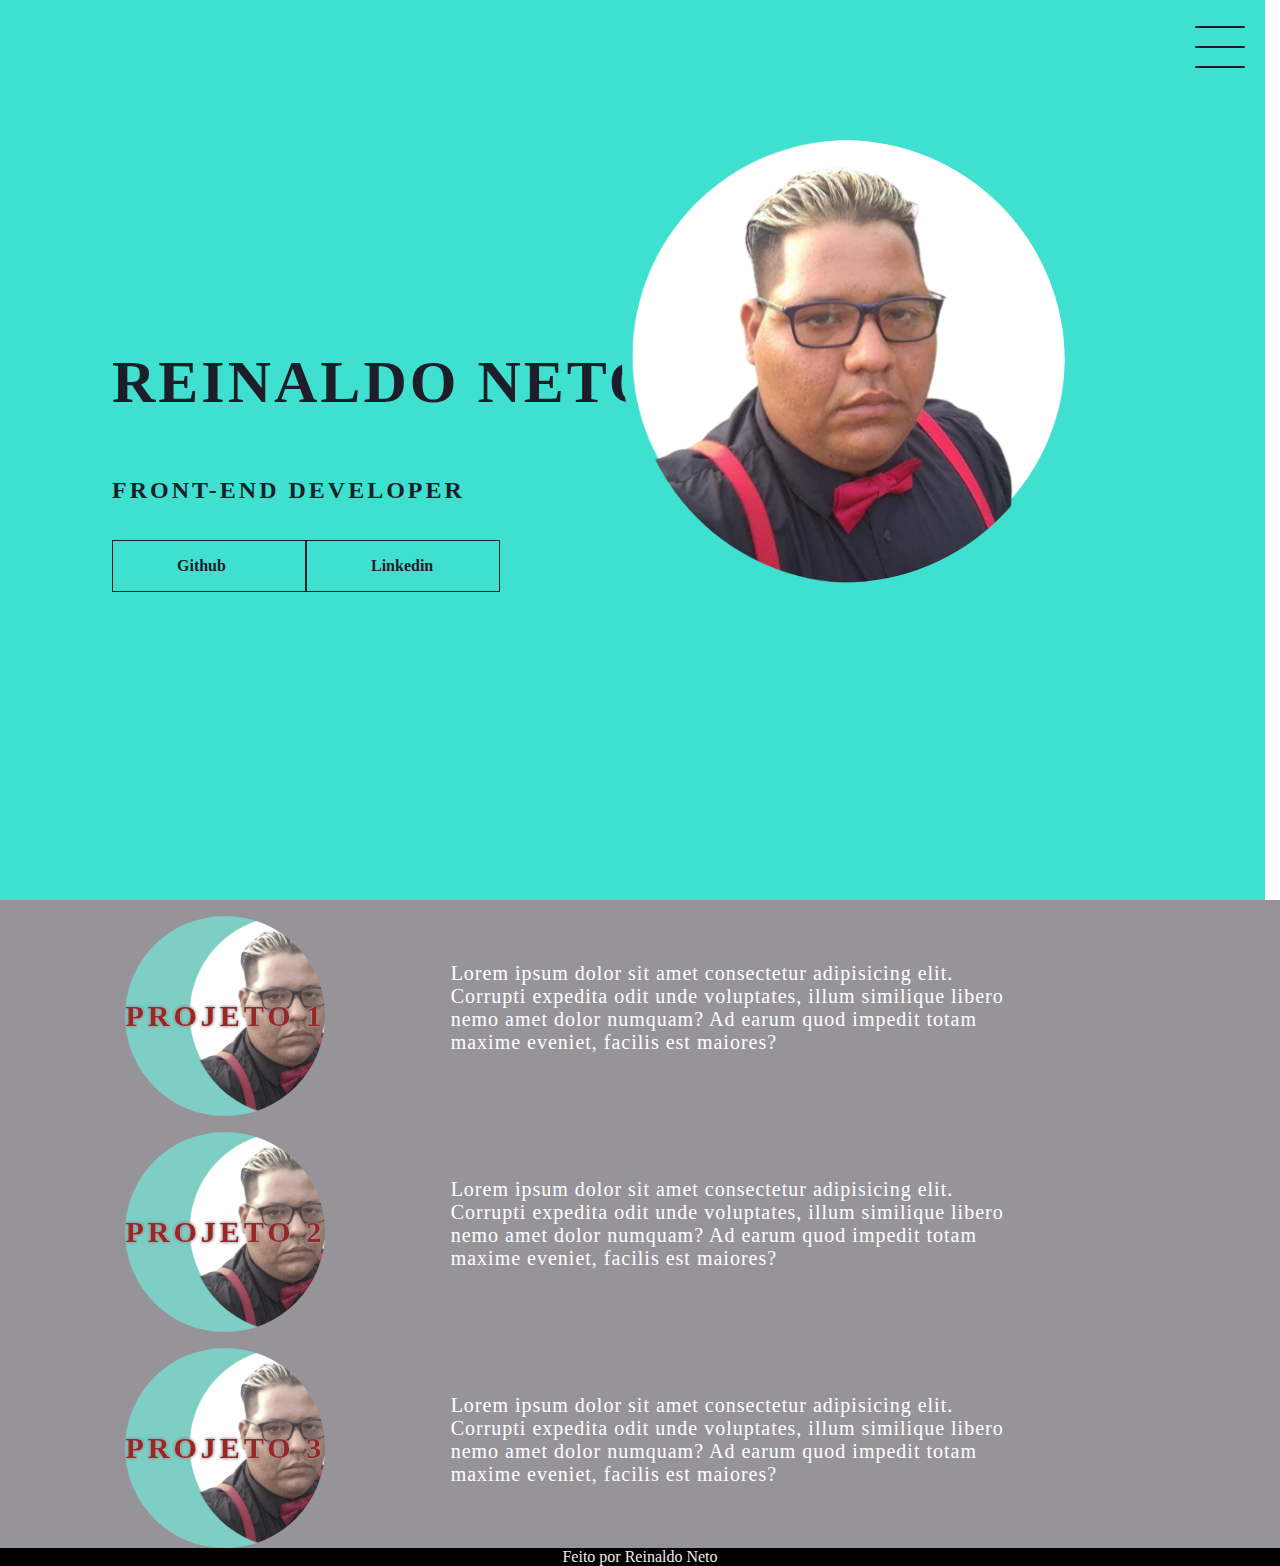
==== index.html @ 5d9109c9 "Add files via upload" ====
<!DOCTYPE html>
<html lang="pt-br">
<head>
    <meta charset="UTF-8">
    <meta http-equiv="X-UA-Compatible" content="IE=edge">
    <meta name="viewport" content="width=device-width, initial-scale=1.0">
    <link rel="stylesheet" href="style.css">
    <title>Portifólio</title>
</head>
<body>
    <header class="header-container">
        <div >
            <img src="img/neto.png.png">
        </div>
        <div class="header">
        <div class="checkbox-container">
            <div class="checkbox-wrapper">
                <input type="checkbox" id="toggle">
                <label class="checkbox" for="toggle">
                    <div class="trace"></div><!--div*numero de repetições-->
                    <div class="trace"></div>
                    <div class="trace"></div>
                </label>    
                <div class="menu"></div><!---div.a classe-->
                <nav class="menu-items">
                    <ul>
                        <li><a href="">Home</a>
                        </li>

                        <li><a href="">Sobre</a>
                        </li> 

                        <li><a href="">Projetos</a>
                         </li>
                    </ul>
                </nav>
                </div>
            </div>
        </div>
        
        <h1>Reinaldo Neto</h1>
        <h2>Front-end developer</h2>
        <div class="social-media">
            <a href="#"><strong>Github</strong></a>
            <a href="#"><strong>Linkedin</strong></a>
        </div>
    </header>

    <main class="container">
        
        <div class="card-container">
            
            <div class="card">
                <div class="card-wrapper">
                    <h2>Projeto 1</h2>
                    <p>vem ver!</p>
                </div>
            </div>
            <div class="card-text">
                Lorem ipsum dolor sit amet consectetur adipisicing elit. Corrupti expedita odit unde voluptates, illum similique libero nemo amet dolor numquam? Ad earum quod impedit totam maxime eveniet, facilis est maiores?
            </div>
            
        </div><main class="container">
            <div class="card-container">
                <div class="card">
                    <div class="card-wrapper">
                        <h2>Projeto 2</h2>
                        <p>vem ver!</p>
                    </div>
                </div>
                <div class="card-text">
                    Lorem ipsum dolor sit amet consectetur adipisicing elit. Corrupti expedita odit unde voluptates, illum similique libero nemo amet dolor numquam? Ad earum quod impedit totam maxime eveniet, facilis est maiores?
                </div>
                
            </div><main class="container">
                <div class="card-container">
                    <div class="card">
                        <div class="card-wrapper">
                            <h2>Projeto 3</h2>
                            <p>vem ver!</p>
                        </div>
                    </div>
                    <div class="card-text">
                        Lorem ipsum dolor sit amet consectetur adipisicing elit. Corrupti expedita odit unde voluptates, illum similique libero nemo amet dolor numquam? Ad earum quod impedit totam maxime eveniet, facilis est maiores?
                    </div>
                    
                </div>
    </main>

    <footer class="footer">
        Feito por Reinaldo Neto
    </footer>
</body>
</html>
---- style.css ----
@import url('https://fonts.googleapis.com/css2?family=Crete+Round&display=swap');

body{
    margin: 0;
    padding: 0;
    font-family: poppins;
    color: #1e1e2a;
}

/* Header */

.header-container{
    height:100vh;
    width:98.79vw;
    background-color: #40e0d0;
    background-repeat: no-repeat;
    background-position: center;
    background-size: contain;
    display: flex;
    flex-direction: column;
    justify-items: center;
    justify-content: center;
    align-items: flex-start;
    box-sizing: border-box;
    padding: 0 112px;
    position: relative;
}

img{
    clip-path: circle(50% at 50% 50%);
    width: 35%;
    background-color: #40e0d0;
    background-repeat: no-repeat;
    position: absolute;
    left: 50%;
    top: 20%;
    margin-left: -10px;
    margin-top: -40px;
}

h1{
    font-size: 60px;
    text-transform: uppercase;
    letter-spacing: 3px;
}

h2{
    text-transform: uppercase;
    letter-spacing: 3px;
}

.social-media{
    margin-top: 1rem;
    display: flex;
}

.social-media a{
    text-decoration: none;
    color: #1e1e2a;
    padding:1rem 4rem;
    border: 1px solid #1e1e2a;
    min-width: 4rem;
    align-items: center;
    justify-content: center;
    transition: .5 ease-in-out;
}

a:hover{
    background-color: #ffffff;
    font-size: 16.5px;
}

.checkbox-container{
    display: flex;
    justify-content: center;
    align-items: center;
}

.checkbox{
    height: 90px;
    width: 90px;
    position: absolute;
    right: 0;
    top: 0;
    display: flex;
    justify-content: center;
    cursor: pointer;
    z-index: 9999;
    transition: 400ms ease-in-out 0s;
}

.checkbox .trace{
    width: 50px;
    height: 2px;
    background-color: #1e1e2a;
    position: absolute;
    border-radius: 10px;
    transition: 0.5s ease-in-out;
}

.checkbox .trace:nth-child(1){
    top: 26px;
    transform: rotate(0);
}
.checkbox .trace:nth-child(2){
    top: 46px;
    transform: rotate(0);
}
.checkbox .trace:nth-child(3){
    top: 66px;
    transform: rotate(0);
}

#toggle{
    display: none;
}

/*Menu*/

.menu{
    position: absolute;
    top: 10px;
    background-color: transparent;
    height: 2px;
    right: 10px;
    width: 5px;
    border-radius: 30%;
    box-shadow: 0px 0px 0px #969499;
    z-index: -1;
    transition: 400ms ease-in-out 0s;
}

.menu-items{
    position: fixed;
    top:0;
    left: 0;
    width: 90%;
    height: 90vh;
    display: flex;
    justify-content: center;
    align-items: center;
    z-index: 2;
    opacity: 0;
    visibility: hidden;
    transition: 400ms ease-in-out;
}

.menu-items ul{
    list-style-type:none;

}

.menu-items ul li a{
    margin: 10px 0;
    color: #1e1e2a;
    text-transform: uppercase;
    letter-spacing: 4px;
    font-size: 40px;
}

#toggle:checked + .checkbox .trace:nth-child(1){
    transform: rotate(45deg);
    top: 47px;
}

#toggle:checked + .checkbox .trace:nth-child(2){
    transform: translate(-100px);
    width: 30px;
    visibility: hidden;
    opacity: 0;
}
#toggle:checked + .checkbox .trace:nth-child(3){
    transform: rotate(-45deg);
    top: 48px;
}

#toggle:checked + .checkbox{
    background-color: #969499;
}

#toggle:checked ~ .menu{
    box-shadow: 0px 0px 0px 100vmax #969499;
    z-index: 1;
}

#toggle:checked ~.menu-items{
    visibility: visible;
    opacity: 1;
}

/*Cards*/

.container{
    height: auto;
    width: 100%;
    display: flex;
    flex-direction: column;
    justify-content: space-evenly;
    background-color: #969499;
}

.card-container{
    display: flex;
    justify-content: space-evenly;
    align-items: center;
    width: 90%;
}

.card{
    width: 200px;
    height: 200px;
    border-radius: 100%;
    margin: 1rem 0 0 0;
    display: flex;
    align-items: center;
    justify-content: center;
    background-color: #40e0d0;
    background-image:url('./img/neto.png.png');   
    background-position:60px;
    background-size:cover ;
    background-repeat: no-repeat;
    filter: grayscale(0.5);
    color: #f70d0d;
    text-shadow:0 0 0.2em rgb(255, 255, 255), 0 0 0.2em rgb(5, 3, 2);
    cursor: pointer;
    transition:0.5s ease-in-out;
}

.card-text{
    width:50%;
    font-size: 20px;
    letter-spacing: 1px;
    color:rgb(255, 255, 255);
}

.card-wrapper{
    text-align: center;
    display: flex;
    flex-direction: column;
    justify-content: center;
    align-items: center;
    position: relative;
}

.card-wrapper::before{
    content: '';
    position: absolute;
    height: 100px;
    width: 100px;
    border-radius: 50%;
    display: block;
    border:1px solid #969499;
    opacity: 0;
    transition: 0.5s ease-in-out;
}

.card-wrapper h2{
    font-size: 30px;
    text-transform: uppercase;
    letter-spacing: 4px;
    margin: 0;
    transition: 0.5 ease-in-out;
}

.card-wrapper p {
    font-size: 0;
    visibility: visible;
    opacity: 0;
    font-weight: bold;
    text-transform:uppercase ;
    transition: 0.5s ease-in-out;
}
.card:hover{
    filter: unset;
}

.card:hover > .card-wrapper::before{
    height: 200px;
    width: 200px;
    opacity: 1;
}

.card:hover > .card-wrapper p{
    opacity: 1;
    visibility: visible;
    font-size:14px ;
}

/*footer*/

.footer{
    width: 100%;
    height: 100%;
    background-color: black;
    display: flex;
    align-items: center;
    justify-content: center;
    color: rgb(238, 234, 234);
}
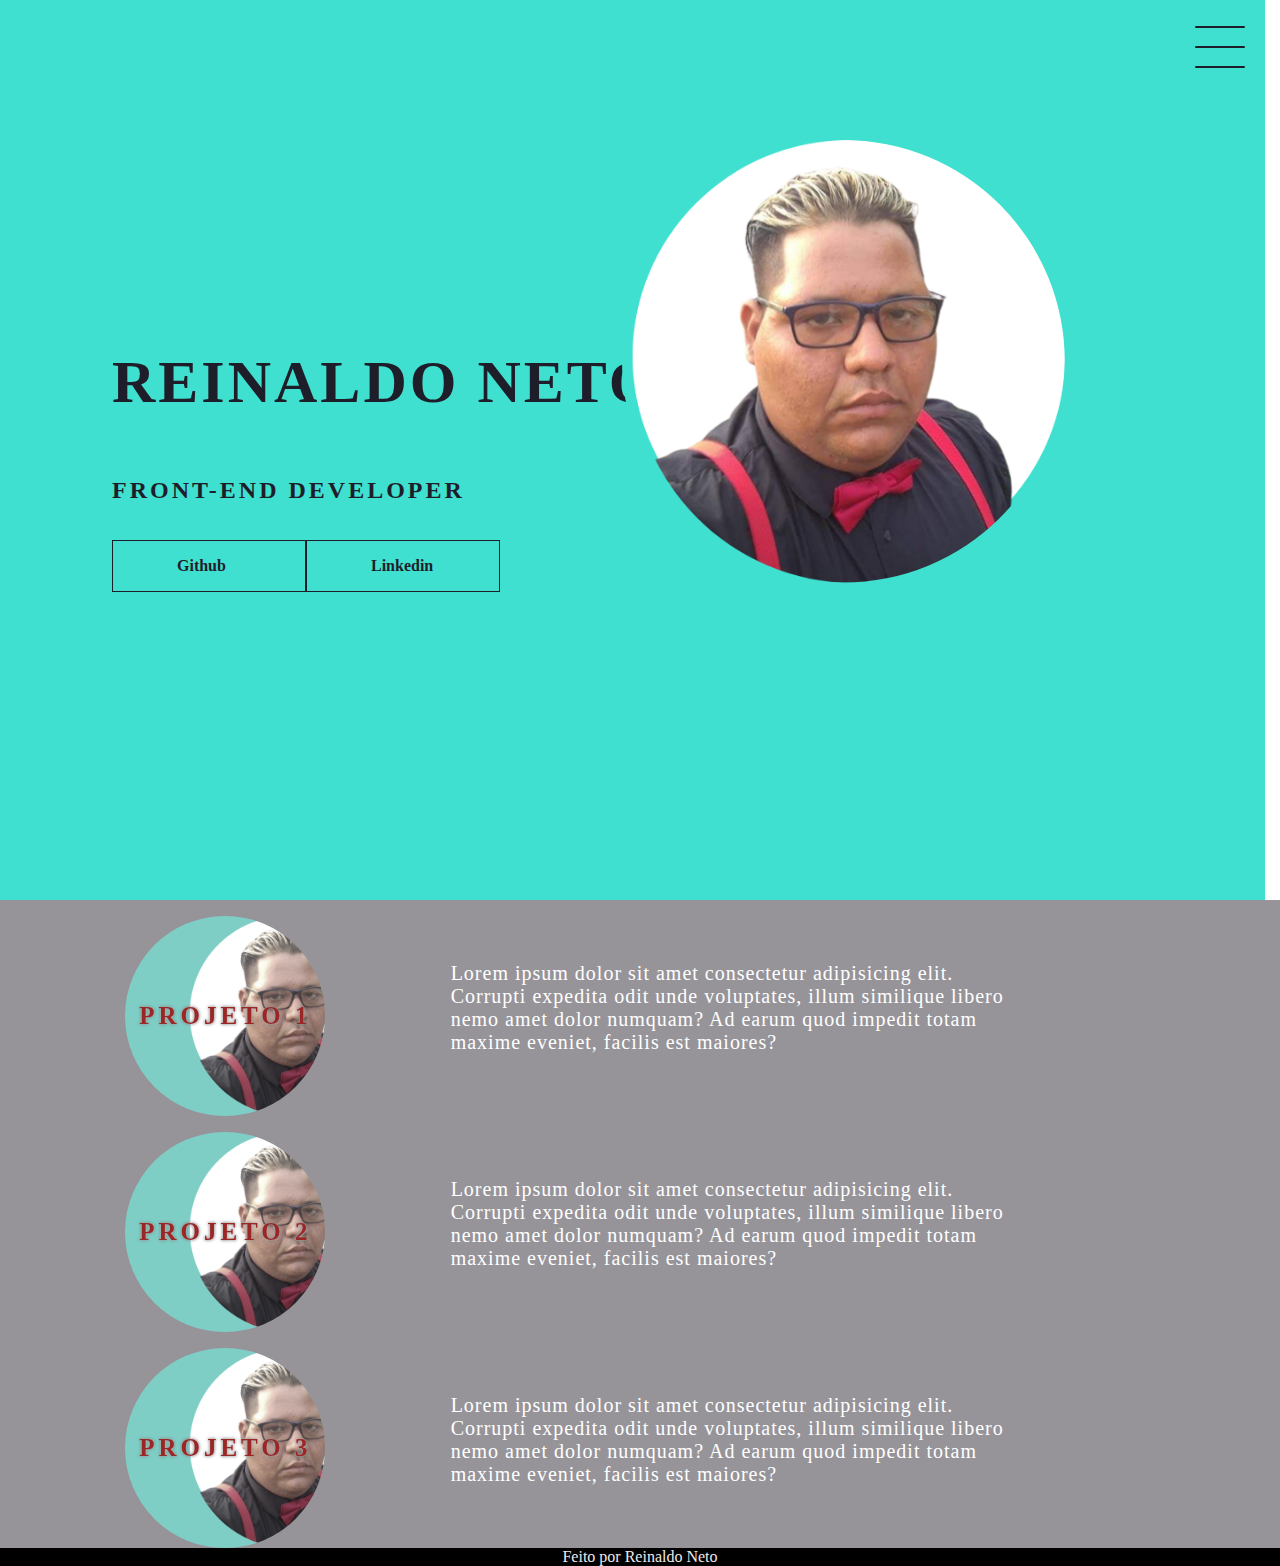
==== commit 513231b9: "frist commit" ====
--- a/index.html
+++ b/index.html
@@ -27,7 +27,9 @@
                         <li><a href="">Home</a>
                         </li>
 
-                        <li><a href="">Sobre</a>
+                        
+                        <li><a href="sobre mim/index.html">Sobre Mim</a>
+
                         </li> 
 
                         <li><a href="">Projetos</a>
--- a/style.css
+++ b/style.css
@@ -66,8 +66,9 @@
 }
 
 a:hover{
-    background-color: #ffffff;
+    background-color: #bdbaba;
     font-size: 16.5px;
+    border-style: groove;
 }
 
 .checkbox-container{
@@ -143,6 +144,7 @@
     opacity: 0;
     visibility: hidden;
     transition: 400ms ease-in-out;
+    
 }
 
 .menu-items ul{
@@ -255,9 +257,9 @@
 }
 
 .card-wrapper h2{
-    font-size: 30px;
+    font-size: 25px;
     text-transform: uppercase;
-    letter-spacing: 4px;
+    letter-spacing:4px;
     margin: 0;
     transition: 0.5 ease-in-out;
 }
@@ -296,4 +298,5 @@
     align-items: center;
     justify-content: center;
     color: rgb(238, 234, 234);
-}+}
+
